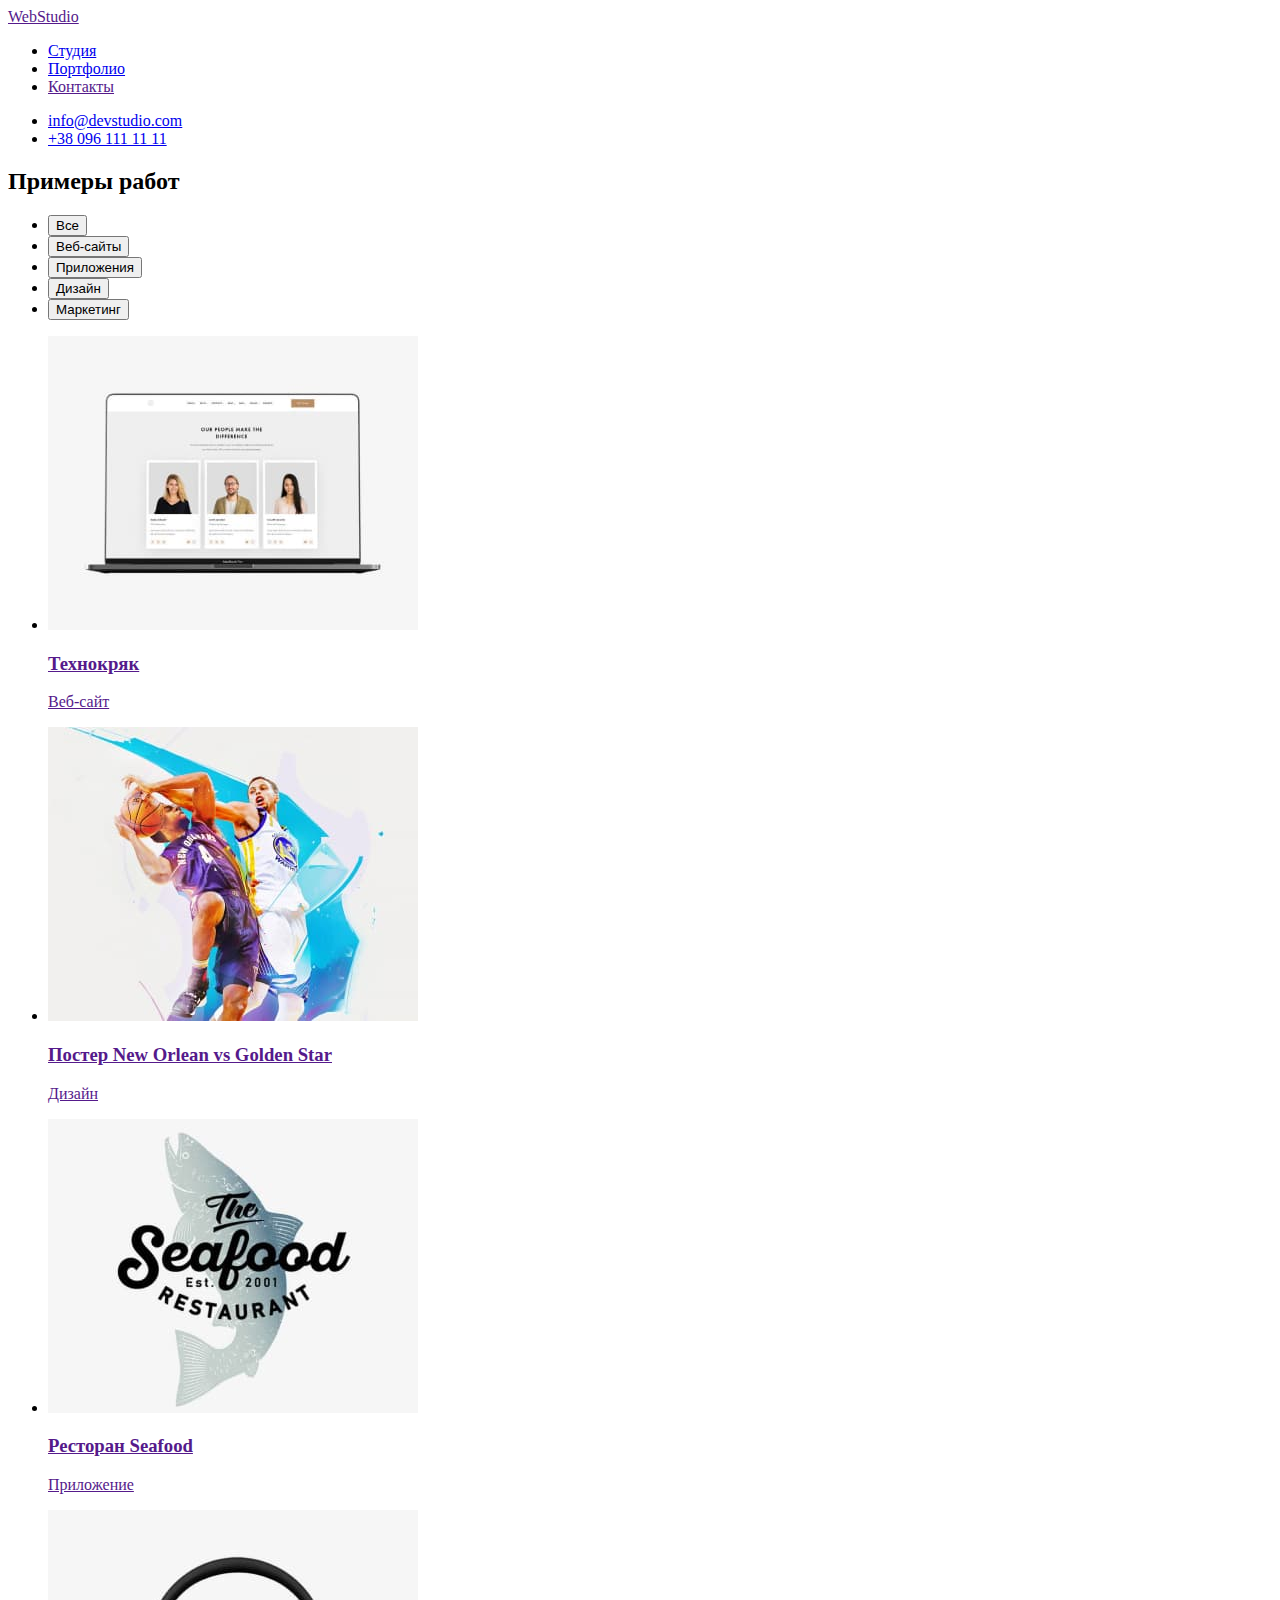
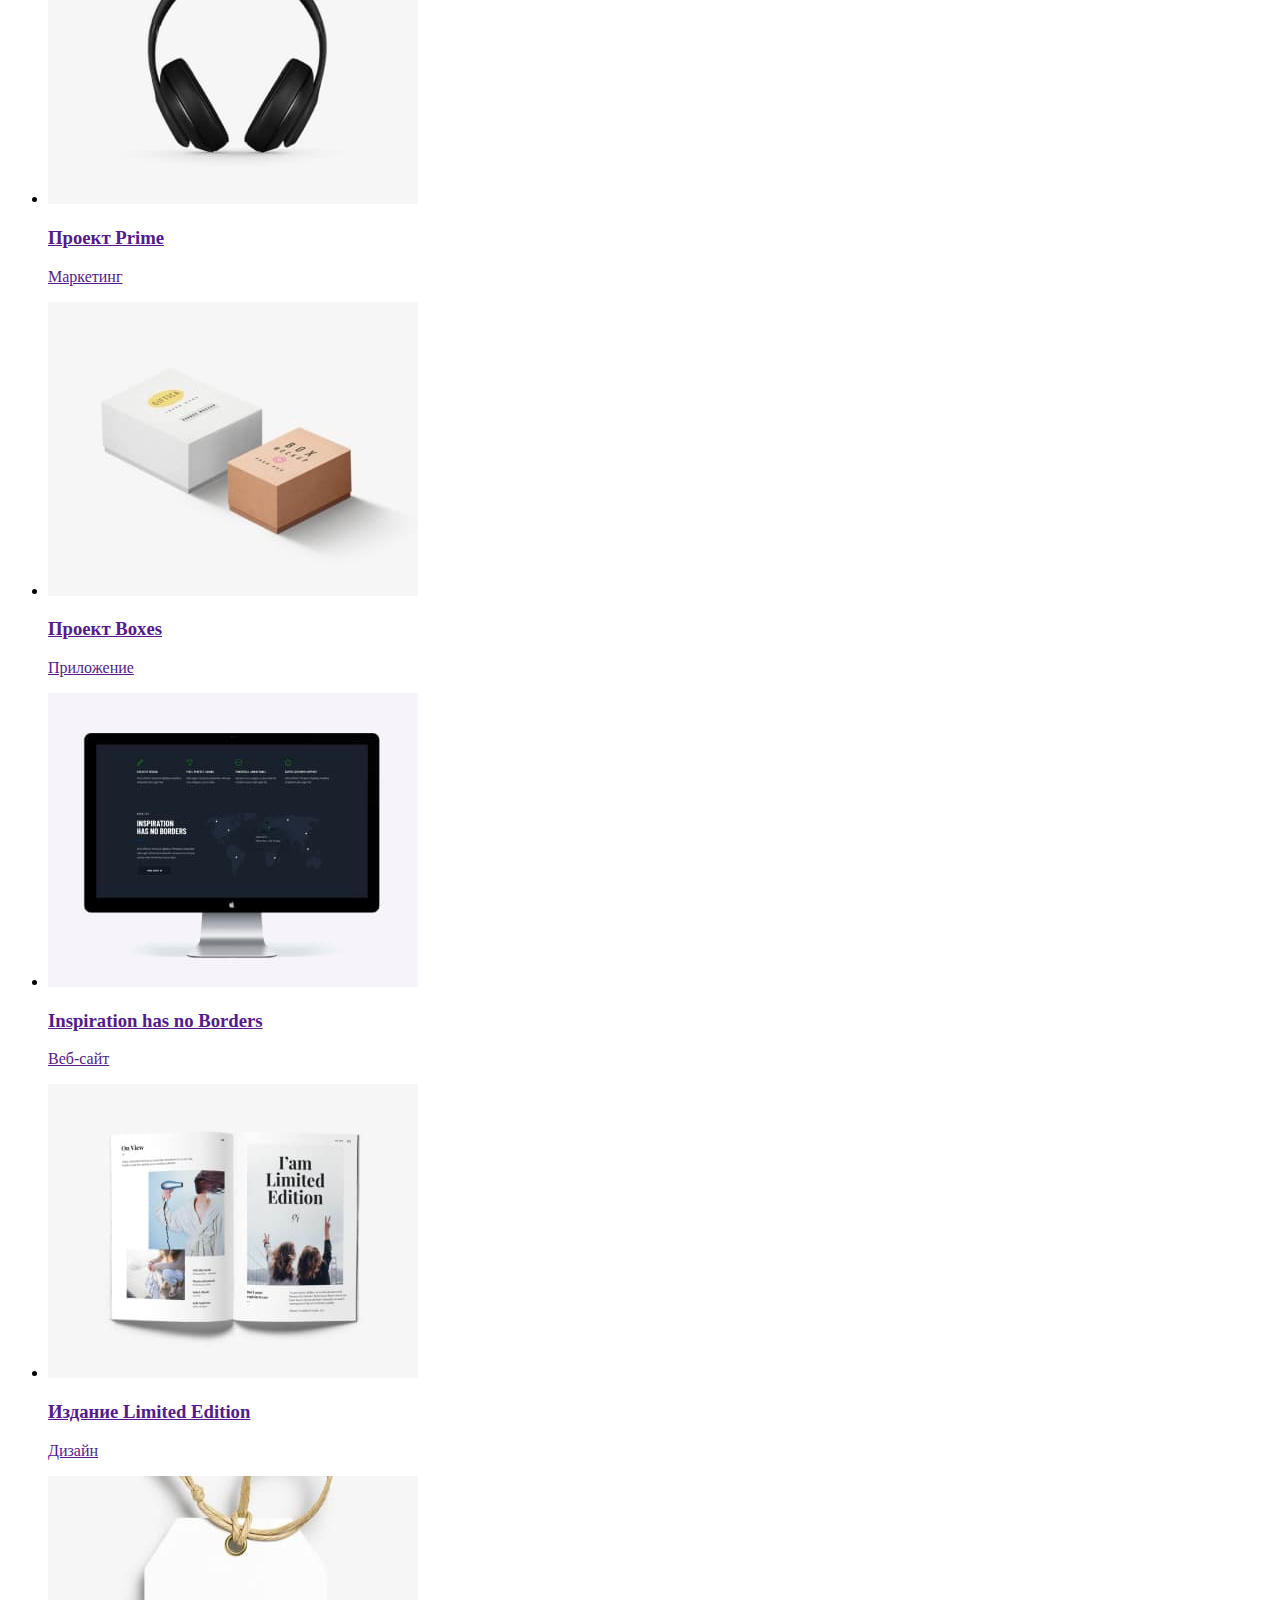
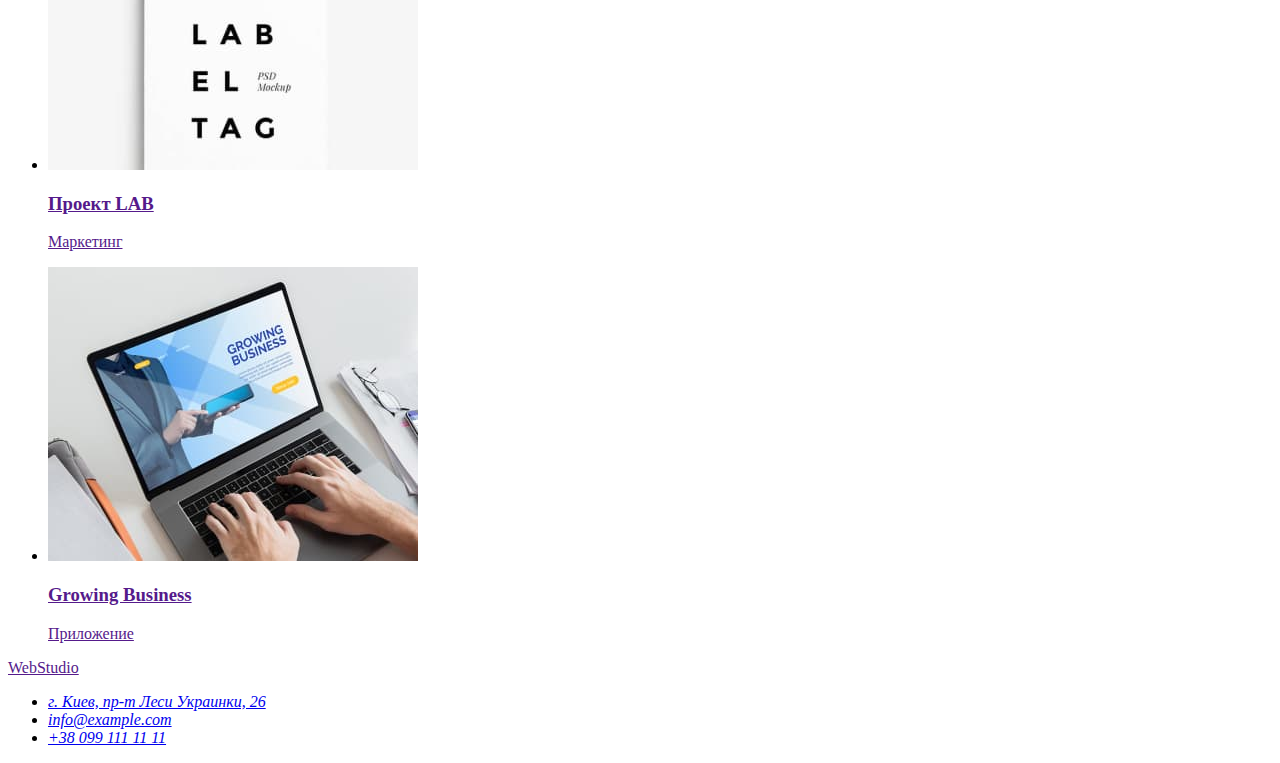
==== portfolio.html @ 0d4c9633 "создает файлы портфолио" ====
<!DOCTYPE html>
<html lang="en">

<head>
    <meta charset="UTF-8">
    <meta http-equiv="X-UA-Compatible" content="IE=edge">
    <meta name="viewport" content="width=device-width, initial-scale=1.0">
    <title>Document</title>
</head>

<body>
    <!--HEADER-->
    <header>
        <nav>
            <a href="">WebStudio</a>
            <ul>
                <li>
                    <a href="./index.html">Студия</a>
                </li>
                <li>
                    <a href="./portfolio.html">Портфолио</a>
                </li>
                <li>
                    <a href="">Контакты</a>
                </li>
            </ul>
        </nav>
        <ul>
            <li>
                <a href="mailto:info@devstudio.com">info@devstudio.com</a>
            </li>
            <li>
                <a href="tel:+380961111111">+38 096 111 11 11</a>
            </li>
        </ul>
    </header>
    <main>
        <section>
            <h2>Примеры работ</h2>
            <ul>
                <li><button type="button">Все</button></li>
                <li><button type="button">Веб-сайты</button></li>
                <li><button type="button">Приложения</button></li>
                <li><button type="button">Дизайн</button></li>
                <li><button type="button">Маркетинг</button></li>
            </ul>
            <ul>
                <li>
                    <a href=""><img src="./images/portfolio/picture-1.jpg" alt="">
                        <h3>Технокряк</h3>
                        <p>Веб-сайт</p>
                    </a>
                </li>
                <li>
                    <a href=""><img src="./images/portfolio/picture-2.jpg" alt="">
                        <h3>Постер New Orlean vs Golden Star</h3>
                        <p>Дизайн</p>
                    </a>
                </li>
                <li>
                    <a href=""><img src="./images/portfolio/picture-3.jpg" alt="">
                        <h3>Ресторан Seafood</h3>
                        <p>Приложение</p>
                    </a>
                </li>
                <li>
                    <a href=""><img src="./images/portfolio/picture-4.jpg" alt="">
                        <h3>Проект Prime</h3>
                        <p>Маркетинг</p>
                    </a>
                </li>
                <li>
                    <a href=""><img src="./images/portfolio/picture-5.jpg" alt="">
                        <h3>Проект Boxes</h3>
                        <p>Приложение</p>
                    </a>
                </li>
                <li>
                    <a href=""><img src="./images/portfolio/picture-6.jpg" alt="">
                        <h3>Inspiration has no Borders</h3>
                        <p>Веб-сайт</p>
                    </a>
                </li>
                <li>
                    <a href=""><img src="./images/portfolio/picture-7.jpg" alt="">
                        <h3>Издание Limited Edition</h3>
                        <p>Дизайн</p>
                    </a>
                </li>
                <li>
                    <a href=""><img src="./images/portfolio/picture-8.jpg" alt="">
                        <h3>Проект LAB</h3>
                        <p>Маркетинг</p>
                    </a>
                </li>
                <li>
                    <a href=""><img src="./images/portfolio/picture-9.jpg" alt="">
                        <h3>Growing Business</h3>
                        <p>Приложение</p>
                    </a>
                </li>
            </ul>

        </section>

    </main>

    <footer>
        <a href="">WebStudio</a>
        <address>
            <ul>
                <li>
                    <a href="https://goo.gl/maps/vqGv92eVVHHaPo1Y6" target="_blank" rel="noopener noreferrer">г. Киев,
                        пр-т
                        Леси
                        Украинки, 26</a>
                </li>
                <li>
                    <a href="mailto:info@example.com">info@example.com</a>
                </li>
                <li>
                    <a href="tel:+380991111111">+38 099 111 11 11</a>
                </li>
            </ul>
        </address>
    </footer>
</body>

</html>
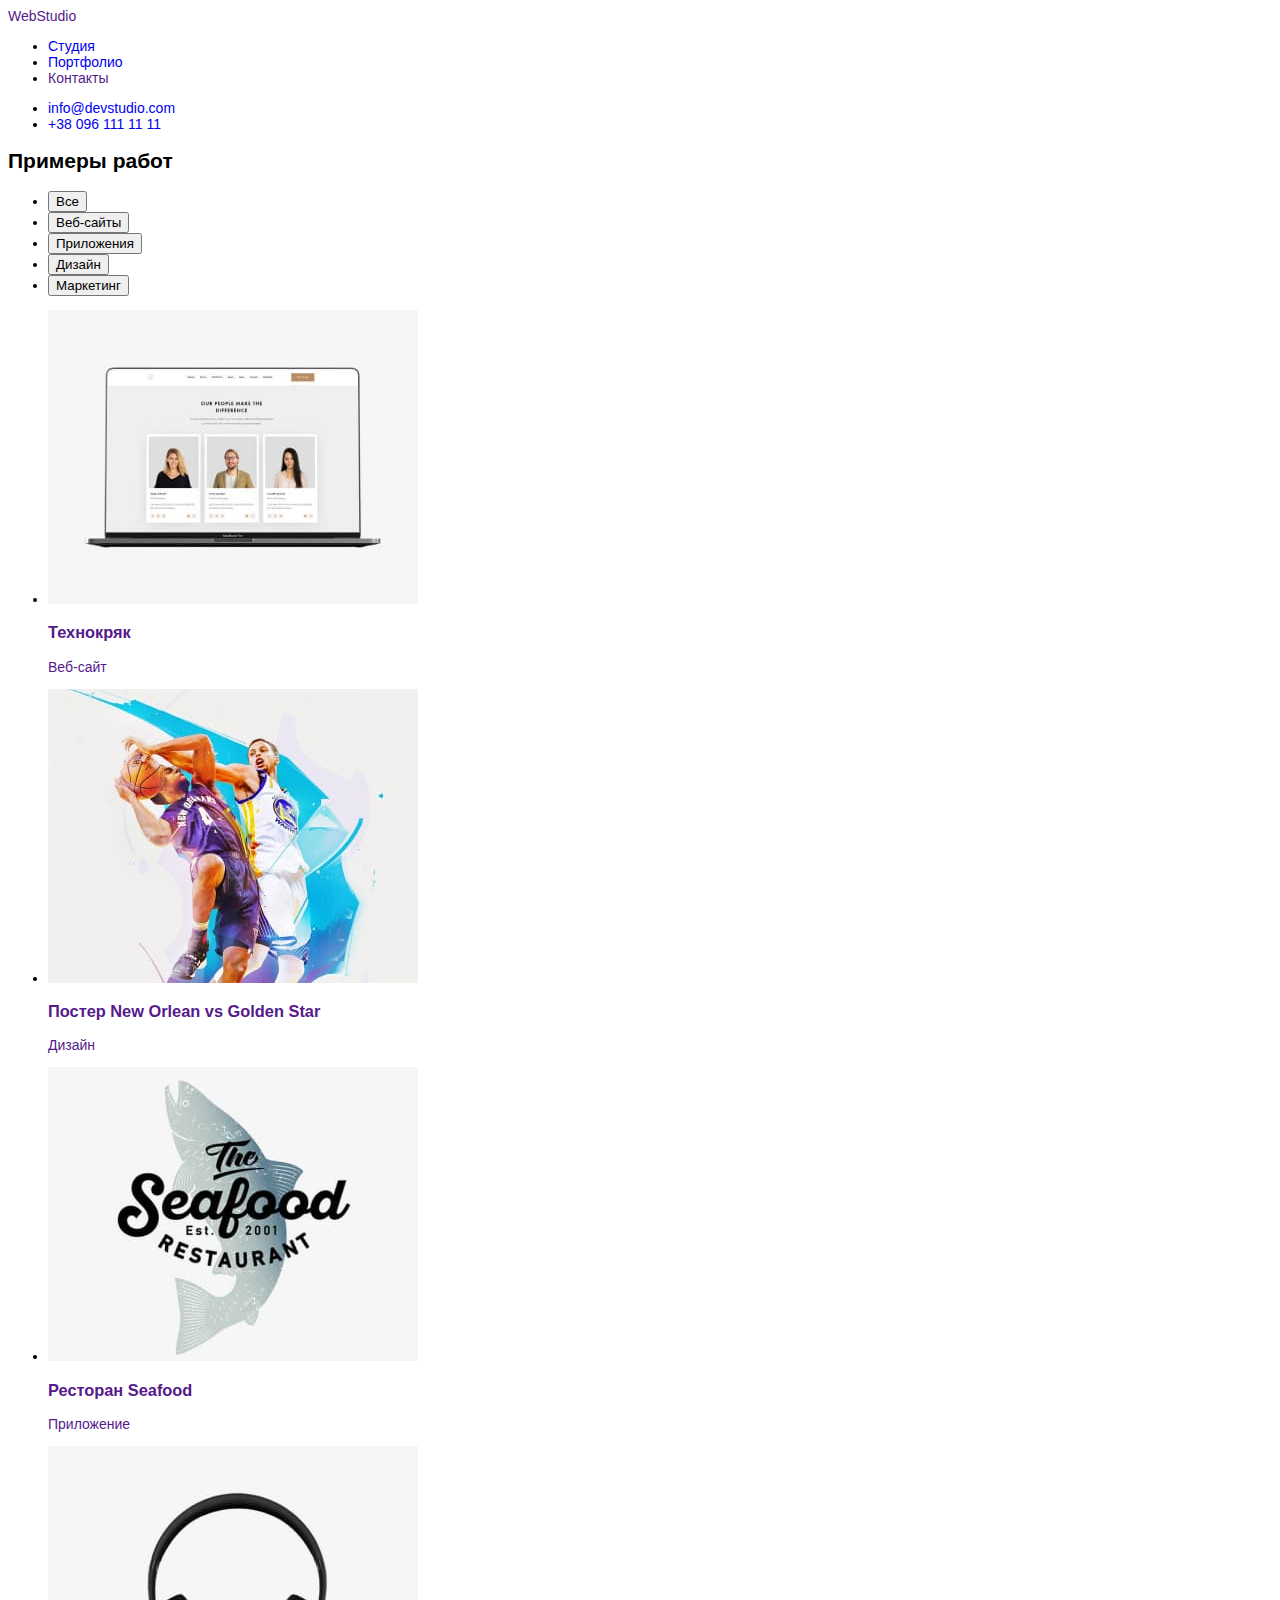
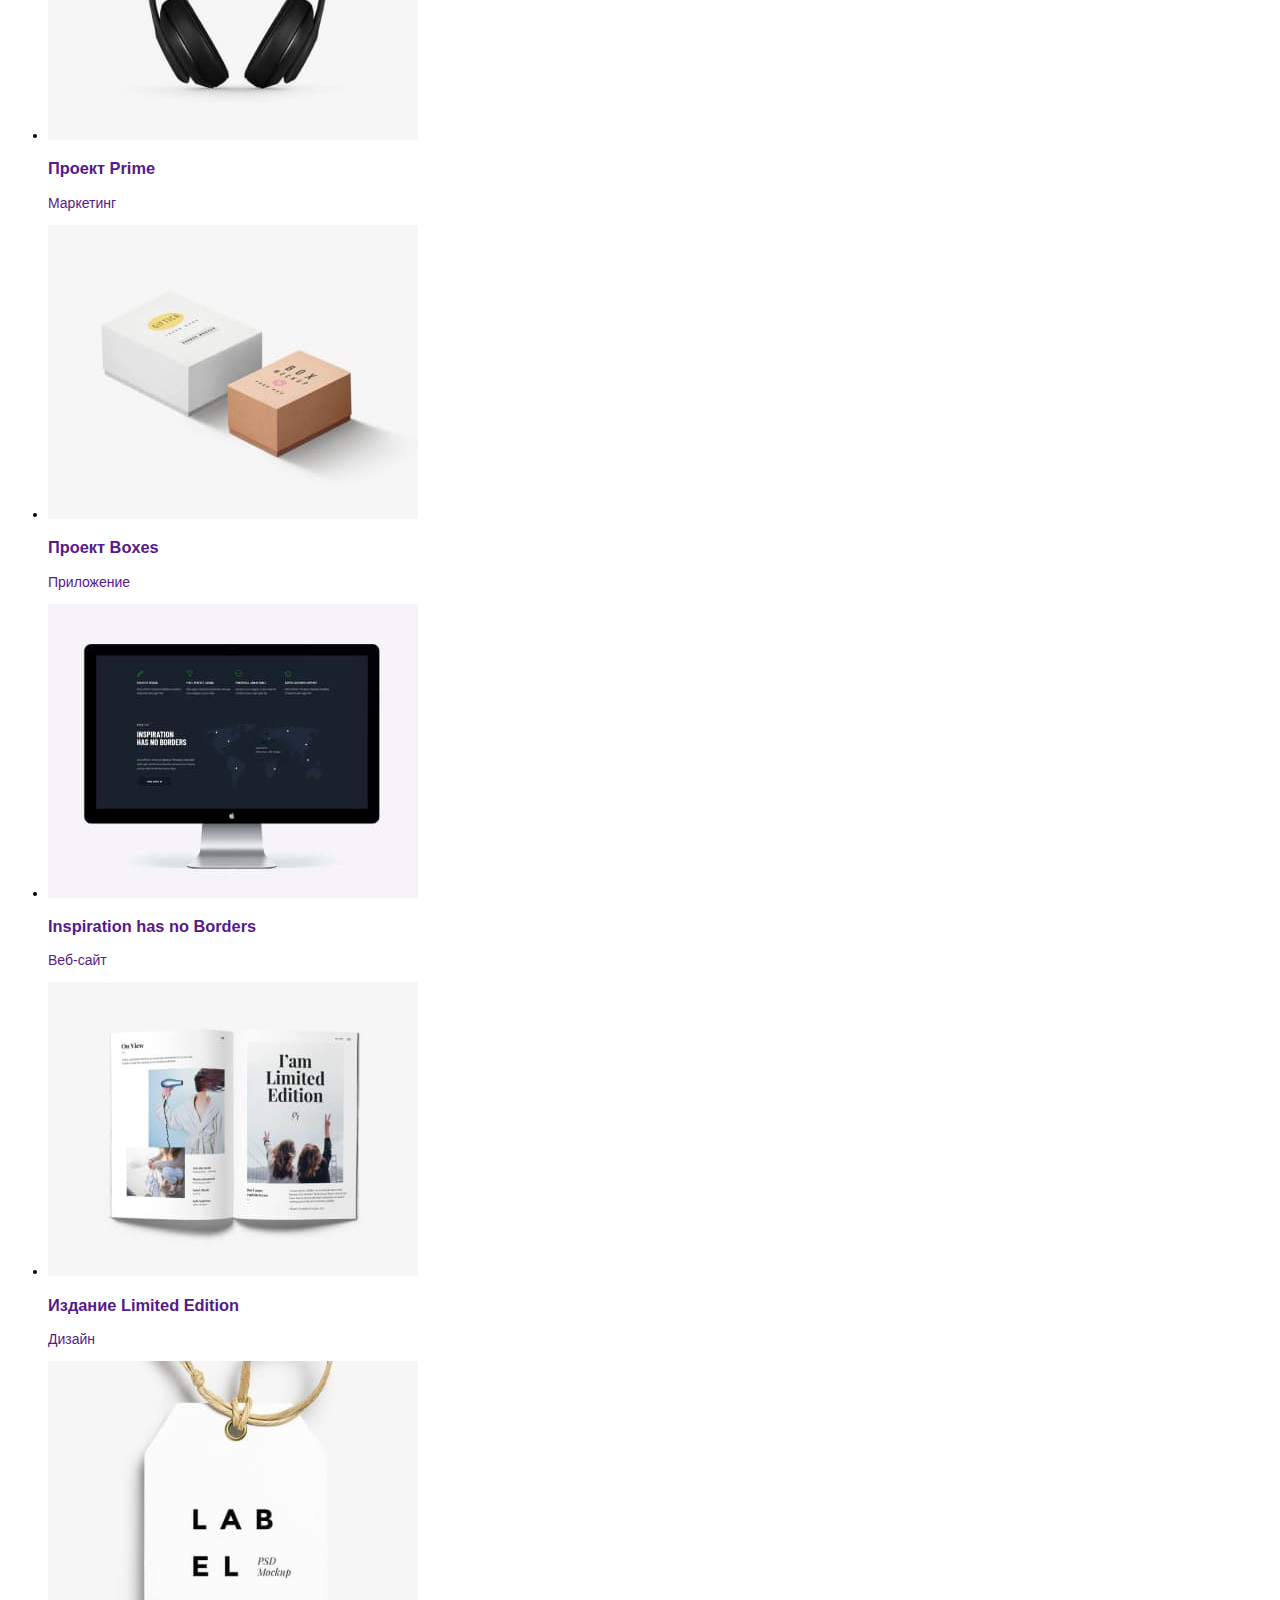
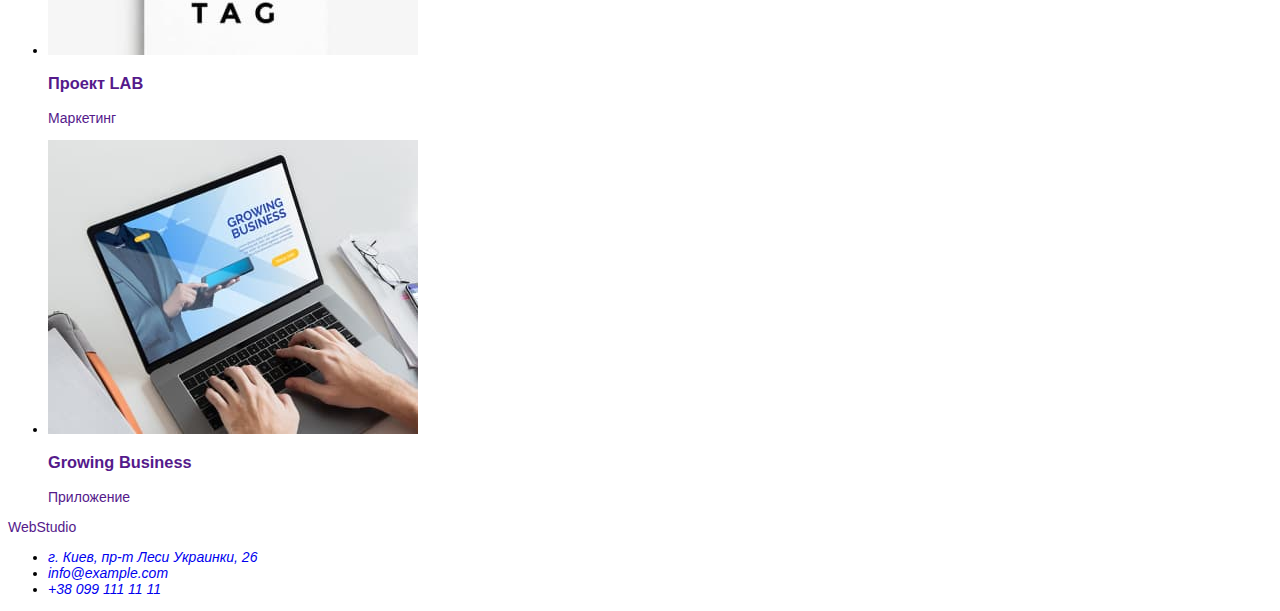
==== commit da916115: "Initial commit" ====
--- a/portfolio.html
+++ b/portfolio.html
@@ -6,6 +6,7 @@
     <meta http-equiv="X-UA-Compatible" content="IE=edge">
     <meta name="viewport" content="width=device-width, initial-scale=1.0">
     <title>Document</title>
+    <link rel="stylesheet" href="./styles/styles.css">
 </head>
 
 <body>
@@ -18,7 +19,7 @@
                     <a href="./index.html">Студия</a>
                 </li>
                 <li>
-                    <a href="./portfolio.html">Портфолио</a>
+                    <a class="nav-link-carent" href="./portfolio.html">Портфолио</a>
                 </li>
                 <li>
                     <a href="">Контакты</a>
--- a/styles/styles.css
+++ b/styles/styles.css
@@ -0,0 +1,123 @@
+:root {
+    --primery-font: Roboto, sans-serif;
+    --secondary-font: Raleway, sans-serif;
+    --logo-acent-color: #000000;
+    --primery-acent-color: #2196f3;
+    --primery-backgraund-color: #2f303a;
+    --primery-white: #fff;
+    --primery-dark-color: #212121;
+    --text-color: #757575;
+    
+}
+body {
+    font-family: var(--primery-font);
+    font-weight: 400;
+    font-size: 14px;
+}
+.page-header {
+    font-weight: 500;
+    font-size: 14px;
+    line-height: 1.1;
+    letter-spacing: 0.02em;
+}
+.logo {
+    font-family: var(--secondary-font);
+    font-size: 24px;
+    line-height: 1.1;
+    letter-spacing: 0.03em;
+    color: var(--primery-acent-color);
+}
+.header-logo-acent {
+    color: var(--logo-acent-color);
+}
+
+a{
+    text-decoration: none;
+}
+.footer {
+    background-color: var(--primery-backgraund-color);
+}
+.footer-logo-acent{
+    color: var(--primery-white);
+}
+.nav-link {
+    color: var(--primery-dark-color);
+}
+.nav-link:hover,
+.nav-link:focus{
+    color: var(--primery-acent-color);
+}
+.nav-link.carent {
+    color: var(--primery-acent-color);
+}
+.contact-link {
+    color: var(--text-color);
+}
+.contact-link:hover,
+.contact-link:focus{
+    color: var(--primery-acent-color);
+}
+.hero-title {
+    font-weight: 900;
+    font-size: 44px;
+    line-height: 1.4;
+    text-align: center;
+    letter-spacing: 0.06em;
+    text-transform: uppercase;
+    color: var(--primery-white);
+}
+.hero-page {
+    background-color: var(--primery-backgraund-color);
+}
+.hero-button {
+    font-family: inherit;
+    font-weight: bold;
+    font-size: 16px;
+    line-height: 1.9;
+    letter-spacing: 0.06em;
+    color: var(--primery-white);
+    background-color: var(--primery-acent-color);
+}
+.features-title {
+    font-weight: bold;
+    line-height: 1.1;
+    letter-spacing: 0.03em;
+    text-transform: uppercase;
+    color: var(--primery-dark-color);
+
+}
+.features {
+    line-height: 1.7;
+    letter-spacing: 0.03em;
+    color: var(--text-color);
+}
+.section-title {
+    font-weight: bold;
+    font-size: 36px;
+    line-height: 1.2;
+    text-align: center;
+    letter-spacing: 0.03em;
+    color: var(--primery-dark-color);
+}
+.section-title-team {
+    font-size: 36px;
+    line-height: 1.2;
+    text-align: center;
+    letter-spacing: 0.03em;
+    color: var(--primery-dark-color);
+}
+.team-name {
+    font-weight: 500;
+    font-size: 16px;
+    line-height: 1.2;
+    text-align: center;
+    letter-spacing: 0.03em;
+    color: var(--primery-dark-color);
+}
+.profession {
+    font-size: 16px;
+    line-height: 1.2;
+    text-align: center;
+    letter-spacing: 0.03em;
+    color: var(--text-color);
+}